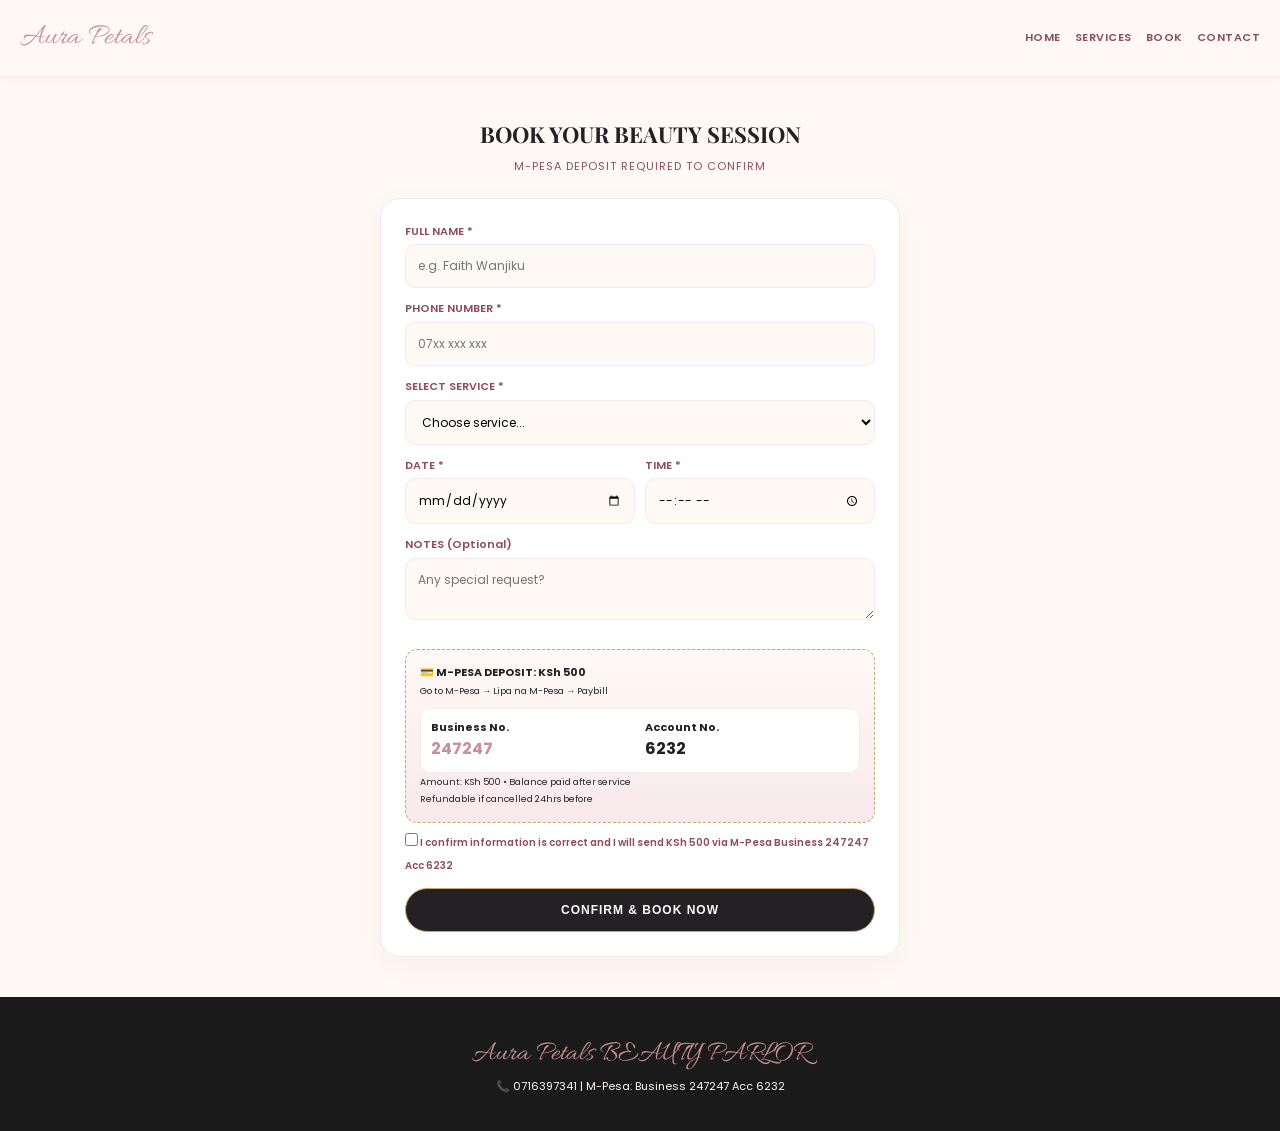
==== booking.html @ 6ddcccb5 "fix mpesa Business 247247 Account 6232" ====
<!DOCTYPE html><html lang="en"><head><meta charset="UTF-8"><meta name="viewport" content="width=device-width,initial-scale=1"><title>Book Appointment - AURA PETALS</title><link rel="stylesheet" href="style.css">
<style>
.booking-wrap{max-width:520px;margin:0 auto;background:#fff;border:1px solid #F8E9EC;border-radius:20px;padding:24px;box-shadow:0 8px 30px rgba(0,0,0,.04)}
.booking-wrap input,.booking-wrap select,.booking-wrap textarea{width:100%;padding:12px;border:1px solid #F8E9EC;border-radius:10px;font-size:12px;font-family:'Poppins';margin-bottom:12px;background:#FFF9F5}
.booking-wrap label{font-size:11px;font-weight:600;color:#8E4D5C;text-align:left;display:block;margin-bottom:4px}
.deposit-box{background:linear-gradient(#FFF9F5,#F8E9EC);border:1px dashed #C9A66B;border-radius:12px;padding:14px;font-size:11px;text-align:left;margin:10px 0}
.confirm-box{display:none;background:#fff;border:2px solid #C9A66B;border-radius:16px;padding:20px;margin-top:20px;text-align:left}
.pay-row{display:grid;grid-template-columns:1fr 1fr;gap:10px;background:#fff;border-radius:10px;padding:10px;margin-top:8px;border:1px solid #F8E9EC}
</style>
</head><body>
<nav class="top-nav"><div class="logo">Aura Petals</div><div class="nav-links" id="navLinks"><a href="index.html">HOME</a><a href="index.html#services">SERVICES</a><a href="booking.html">BOOK</a><a href="index.html#contact">CONTACT</a></div><div class="menu-toggle" onclick="document.getElementById('navLinks').classList.toggle('open')">☰</div></nav>

<section class="section"><h2 class="title">BOOK YOUR BEAUTY SESSION</h2><p class="sub">M-PESA DEPOSIT REQUIRED TO CONFIRM</p>

<div class="booking-wrap">
<form id="bookingForm" onsubmit="return submitBooking(event)">
<label>FULL NAME *</label><input type="text" id="name" placeholder="e.g. Faith Wanjiku" required>
<label>PHONE NUMBER *</label><input type="tel" id="phone" placeholder="07xx xxx xxx" required>
<label>SELECT SERVICE *</label><select id="service" required><option value="">Choose service...</option><option>Manicure</option><option>Pedicure</option><option>Manicure + Pedicure</option><option>Facial Treatment</option><option>Wig Installation</option><option>Lashes Extension</option><option>Eyebrow Shaping</option><option>Ear Piercing</option><option>Full Package</option></select>
<div style="display:grid;grid-template-columns:1fr 1fr;gap:10px"><div><label>DATE *</label><input type="date" id="date" required></div><div><label>TIME *</label><input type="time" id="time" required></div></div>
<label>NOTES (Optional)</label><textarea id="notes" rows="2" placeholder="Any special request?"></textarea>

<div class="deposit-box">
<b style="color:#242124">💳 M-PESA DEPOSIT: KSh 500</b><br>
<small>Go to M-Pesa → Lipa na M-Pesa → Paybill</small>
<div class="pay-row">
<div><b>Business No.</b><br><span style="font-size:16px;color:#C98F9B;font-weight:700">247247</span></div>
<div><b>Account No.</b><br><span style="font-size:16px;color:#242124;font-weight:700">6232</span></div>
</div>
<small>Amount: KSh 500 • Balance paid after service<br>Refundable if cancelled 24hrs before</small>
</div>

<label style="font-size:10px"><input type="checkbox" required style="width:auto"> I confirm information is correct and I will send KSh 500 via M-Pesa Business 247247 Acc 6232</label>

<button type="submit" class="btn-pink" style="width:100%;margin-top:10px;padding:14px;font-size:12px">CONFIRM & BOOK NOW</button>
</form>

<div id="confirmation" class="confirm-box">
<h3 style="font-family:'Playfair Display',serif;color:#242124">✅ Appointment Request Received!</h3>
<p style="font-size:11px;margin:12px 0">Thank you! Please complete M-Pesa to confirm.</p>
<div style="background:#FFF9F5;border-radius:10px;padding:12px;font-size:11px">
<p id="cName"></p><p id="cPhone"></p><p id="cService"></p><p id="cDate"></p><p id="cTime"></p>
<div style="margin-top:8px;padding:8px;background:#fff;border-radius:8px;border:1px solid #F8E9EC">
<b>M-Pesa Paybill:</b><br>Business No: <b style="color:#C98F9B">247247</b><br>Account No: <b>6232</b><br>Amount: <b>KSh 500</b>
</div>
</div>
<br>
<a id="waConfirm" class="btn-pink" style="width:100%;text-align:center;background:#25D366;border-color:#25D366" target="_blank">📲 SEND WHATSAPP CONFIRMATION</a><br><br>
<a href="index.html" class="btn-outline" style="width:100%;text-align:center">BACK TO HOME</a>
</div>
</div>
</section>

<footer><div class="footer-brand">Aura Petals BEAUTY PARLOR</div><p style="font-size:11px">📞 0716397341 | M-Pesa: Business 247247 Acc 6232</p></footer>

<script>
document.getElementById('date').min = new Date().toISOString().split('T')[0];
function submitBooking(e){
e.preventDefault();
let n=document.getElementById('name').value, p=document.getElementById('phone').value, s=document.getElementById('service').value, d=document.getElementById('date').value, t=document.getElementById('time').value, notes=document.getElementById('notes').value;
document.getElementById('bookingForm').style.display='none';
document.getElementById('confirmation').style.display='block';
document.getElementById('cName').innerText='👤 Name: '+n;
document.getElementById('cPhone').innerText='📞 Phone: '+p;
document.getElementById('cService').innerText='💅 Service: '+s;
document.getElementById('cDate').innerText='📅 Date: '+d;
document.getElementById('cTime').innerText='⏰ Time: '+t;
let msg=`Hello AURA PETALS BEAUTY PARLOR!%0A%0A✅ NEW BOOKING:%0AName: ${n}%0APhone: ${p}%0AService: ${s}%0ADate: ${d}%0ATime: ${t}%0ANotes: ${notes}%0A%0A💳 M-Pesa Deposit: KSh 500%0ABusiness No: 247247%0AAccount No: 6232%0A%0APlease confirm my appointment. Thank you!`;
document.getElementById('waConfirm').href=`https://wa.me/254716397341?text=${msg}`;
window.scrollTo({top:document.getElementById('confirmation').offsetTop-80,behavior:'smooth'});
return false;
}
</script>
</body></html>
---- style.css ----
@import url('https://fonts.googleapis.com/css2?family=Allura&family=Playfair+Display:wght@500;700&family=Poppins:wght@400;500;600&display=swap');
*{margin:0;padding:0;box-sizing:border-box}
body{font-family:'Poppins',sans-serif;background:#FFF9F5;color:#242124;line-height:1.6}
.top-nav{display:flex;justify-content:space-between;align-items:center;padding:14px 20px;background:#FFF9F5;position:sticky;top:0;z-index:100;border-bottom:1px solid #F8E9EC;box-shadow:0 2px 10px rgba(0,0,0,.03)}
.logo{font-family:'Allura',cursive;font-size:30px;color:#C98F9B}
.nav-links{display:flex;gap:14px}
.nav-links a{font-size:11px;font-weight:600;color:#8E4D5C;text-decoration:none;letter-spacing:.5px}
.nav-links a:hover{color:#C98F9B}
.menu-toggle{display:none;font-size:22px;cursor:pointer}
.hero{background:linear-gradient(180deg,#FFF9F5 0%,#F8E9EC 100%);padding:50px 20px;text-align:center}
.hero-brand{font-family:'Allura',cursive;font-size:42px;color:#C98F9B;margin-bottom:2px}
.hero-brand span{display:block;font-family:'Playfair Display',serif;font-size:26px;color:#8E4D5C;letter-spacing:4px;margin-top:2px}
.hero-sub{font-size:10px;letter-spacing:4px;color:#C9A66B;margin:8px 0 16px;font-weight:600}
.hero h2{font-family:'Playfair Display',serif;font-size:24px;color:#242124;margin-bottom:10px}
.hero p{font-size:13px;max-width:520px;margin:0 auto 20px;color:#5a5a5a}
.btn-pink{background:#242124;color:#FFF9F5;padding:12px 28px;border-radius:30px;font-size:11px;font-weight:600;letter-spacing:1px;text-decoration:none;display:inline-block;border:1px solid #C9A66B}
.btn-pink:hover{background:#C98F9B}
.btn-outline{border:1px solid #C98F9B;color:#8E4D5C;padding:10px 22px;border-radius:30px;font-size:10px;font-weight:600;text-decoration:none;display:inline-block;margin:6px}
.section{padding:40px 16px;max-width:1100px;margin:0 auto;text-align:center}
.section.light{background:#fff;border:1px solid #F8E9EC;border-radius:20px;margin:20px auto;box-shadow:0 4px 20px rgba(0,0,0,.02)}
.title{font-family:'Playfair Display',serif;font-size:22px;color:#242124;margin-bottom:6px}
.sub{font-size:11px;color:#8E4D5C;margin-bottom:22px;letter-spacing:1px}
.services-grid{display:grid;grid-template-columns:repeat(3,1fr);gap:14px}
.service-card{background:#FFF9F5;border:1px solid #F8E9EC;border-radius:16px;overflow:hidden;transition:.3s}
.service-card:hover{transform:translateY(-4px);box-shadow:0 8px 24px rgba(201,143,155,.15)}
.service-card img{width:100%;height:130px;object-fit:cover;display:block;background:#F8E9EC}
.service-info{padding:12px 8px}
.service-info h3{font-family:'Playfair Display',serif;font-size:13px;color:#242124}
.service-info .price{font-size:11px;color:#8E4D5C;margin:4px 0}
.why-grid{display:grid;grid-template-columns:repeat(3,1fr);gap:12px;max-width:700px;margin:20px auto;text-align:left}
.why-item{background:#FFF9F5;border:1px solid #F8E9EC;padding:14px;border-radius:12px;font-size:11px}
.work-grid{display:grid;grid-template-columns:repeat(4,1fr);gap:12px;margin:20px 0}
.work{border-radius:14px;overflow:hidden;border:1px solid #F8E9EC;background:#fff}
.work img{width:100%;height:140px;object-fit:cover;display:block}
.review-grid{display:grid;grid-template-columns:repeat(3,1fr);gap:12px;margin:20px 0}
.review-card{background:#FFF9F5;border:1px solid #F8E9EC;border-radius:14px;padding:16px;font-size:11px;text-align:left}
.cta{background:#242124;border-radius:20px;padding:36px 20px;color:#FFF9F5;text-align:center;margin:20px}
.cta h2{font-family:'Playfair Display',serif;color:#FFF9F5}
footer{background:#1a1a1a;color:#FFF9F5;padding:36px 20px;text-align:center}
.footer-grid{display:grid;grid-template-columns:repeat(3,1fr);gap:20px;max-width:900px;margin:0 auto;text-align:left;font-size:11px}
.footer-brand{font-family:'Allura',cursive;font-size:28px;color:#C98F9B}
.footer-tag{font-size:9px;letter-spacing:3px;color:#C9A66B;margin-bottom:12px}
.footer-bottom{border-top:1px solid #333;margin-top:20px;padding-top:14px;font-size:9px;opacity:.6}
#lightbox{position:fixed;inset:0;background:rgba(0,0,0,.85);display:none;align-items:center;justify-content:center;z-index:9999}
#lightbox img{max-width:90%;max-height:85%;border-radius:14px;border:2px solid #C9A66B}
@media(max-width:768px){.services-grid{grid-template-columns:repeat(2,1fr)}.work-grid{grid-template-columns:repeat(2,1fr)}.review-grid{grid-template-columns:1fr}.why-grid{grid-template-columns:1fr}.footer-grid{grid-template-columns:1fr;text-align:center}.menu-toggle{display:block}.nav-links{display:none;position:absolute;top:60px;left:0;right:0;background:#FFF9F5;flex-direction:column;padding:16px;box-shadow:0 4px 10px rgba(0,0,0,.05)}.nav-links.open{display:flex}}
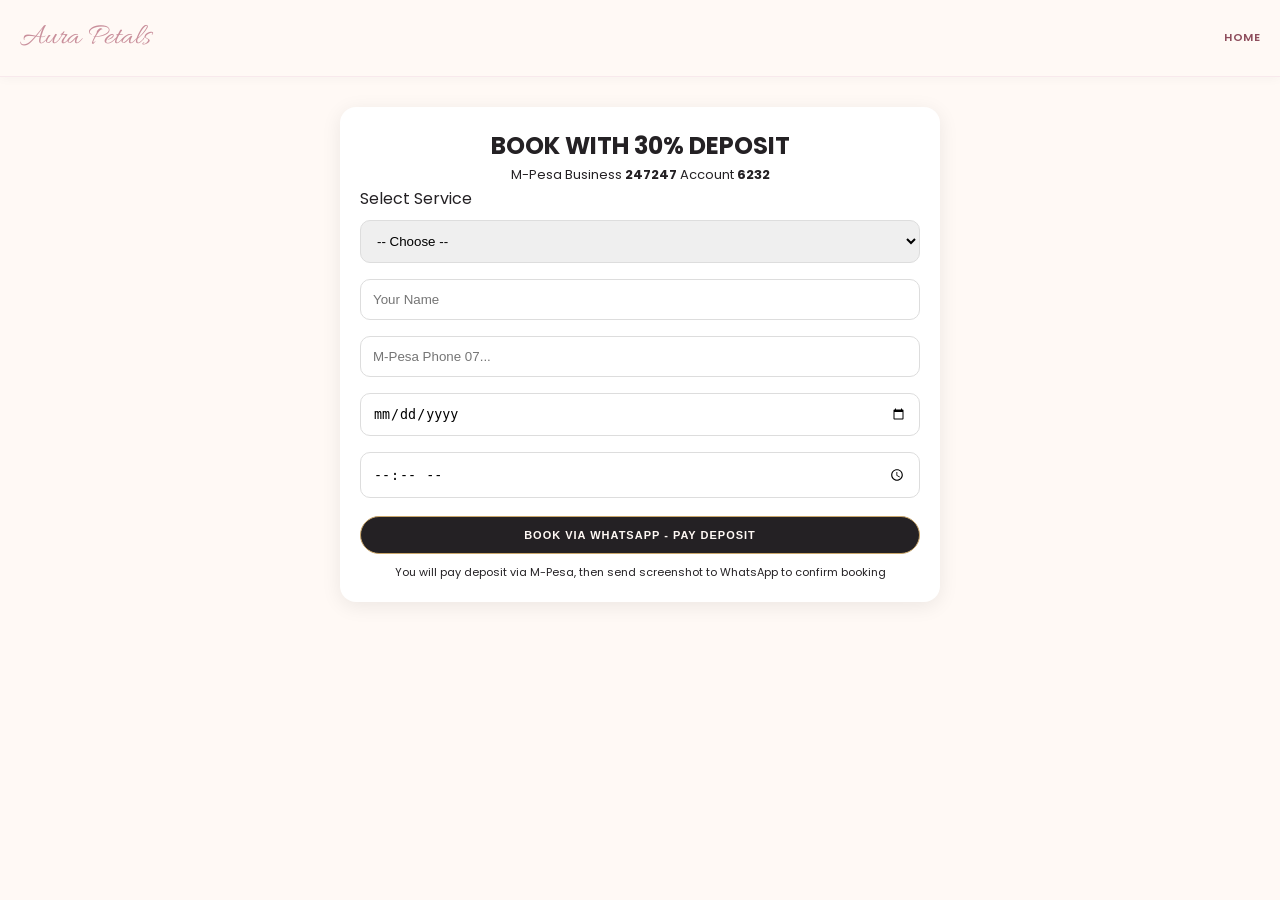
==== commit 208f22dc: "booking with 30pct deposit auto calc 247247 6232" ====
--- a/booking.html
+++ b/booking.html
@@ -1,74 +1,81 @@
-<!DOCTYPE html><html lang="en"><head><meta charset="UTF-8"><meta name="viewport" content="width=device-width,initial-scale=1"><title>Book Appointment - AURA PETALS</title><link rel="stylesheet" href="style.css">
-<style>
-.booking-wrap{max-width:520px;margin:0 auto;background:#fff;border:1px solid #F8E9EC;border-radius:20px;padding:24px;box-shadow:0 8px 30px rgba(0,0,0,.04)}
-.booking-wrap input,.booking-wrap select,.booking-wrap textarea{width:100%;padding:12px;border:1px solid #F8E9EC;border-radius:10px;font-size:12px;font-family:'Poppins';margin-bottom:12px;background:#FFF9F5}
-.booking-wrap label{font-size:11px;font-weight:600;color:#8E4D5C;text-align:left;display:block;margin-bottom:4px}
-.deposit-box{background:linear-gradient(#FFF9F5,#F8E9EC);border:1px dashed #C9A66B;border-radius:12px;padding:14px;font-size:11px;text-align:left;margin:10px 0}
-.confirm-box{display:none;background:#fff;border:2px solid #C9A66B;border-radius:16px;padding:20px;margin-top:20px;text-align:left}
-.pay-row{display:grid;grid-template-columns:1fr 1fr;gap:10px;background:#fff;border-radius:10px;padding:10px;margin-top:8px;border:1px solid #F8E9EC}
-</style>
+<!DOCTYPE html><html lang="en"><head><meta charset="UTF-8"><meta name="viewport" content="width=device-width,initial-scale=1"><title>Book - Aura Petals</title><link rel="stylesheet" href="style.css">
+<style>.book-wrap{max-width:600px;margin:30px auto;background:#fff;padding:20px;border-radius:16px;box-shadow:0 4px 20px rgba(0,0,0,.08)}.book-wrap input,.book-wrap select{width:100%;padding:12px;margin:8px 0;border:1px solid #ddd;border-radius:10px}.deposit-box{background:#FFF0F0;border:1px dashed #C9A66B;padding:14px;border-radius:12px;margin:12px 0;text-align:center}.deposit-box b{color:#C9A66B}</style>
 </head><body>
-<nav class="top-nav"><div class="logo">Aura Petals</div><div class="nav-links" id="navLinks"><a href="index.html">HOME</a><a href="index.html#services">SERVICES</a><a href="booking.html">BOOK</a><a href="index.html#contact">CONTACT</a></div><div class="menu-toggle" onclick="document.getElementById('navLinks').classList.toggle('open')">☰</div></nav>
+<nav class="top-nav"><div class="logo">Aura Petals</div><div class="nav-links"><a href="index.html">HOME</a></div></nav>
 
-<section class="section"><h2 class="title">BOOK YOUR BEAUTY SESSION</h2><p class="sub">M-PESA DEPOSIT REQUIRED TO CONFIRM</p>
+<div class="book-wrap">
+<h2 style="text-align:center">BOOK WITH 30% DEPOSIT</h2>
+<p style="text-align:center;font-size:13px">M-Pesa Business <b>247247</b> Account <b>6232</b></p>
 
-<div class="booking-wrap">
-<form id="bookingForm" onsubmit="return submitBooking(event)">
-<label>FULL NAME *</label><input type="text" id="name" placeholder="e.g. Faith Wanjiku" required>
-<label>PHONE NUMBER *</label><input type="tel" id="phone" placeholder="07xx xxx xxx" required>
-<label>SELECT SERVICE *</label><select id="service" required><option value="">Choose service...</option><option>Manicure</option><option>Pedicure</option><option>Manicure + Pedicure</option><option>Facial Treatment</option><option>Wig Installation</option><option>Lashes Extension</option><option>Eyebrow Shaping</option><option>Ear Piercing</option><option>Full Package</option></select>
-<div style="display:grid;grid-template-columns:1fr 1fr;gap:10px"><div><label>DATE *</label><input type="date" id="date" required></div><div><label>TIME *</label><input type="time" id="time" required></div></div>
-<label>NOTES (Optional)</label><textarea id="notes" rows="2" placeholder="Any special request?"></textarea>
+<label>Select Service</label>
+<select id="service" onchange="calc()">
+<option value="">-- Choose --</option>
+<option value="Manicure Solid Color|500|150">Manicure / Solid Color - KSh 500 (Deposit 150)</option>
+<option value="Short Almond Art|600|180">Short Almond Art - KSh 600 (Deposit 180)</option>
+<option value="Short Red Tips|600|180">Short Red Tips - KSh 600 (Deposit 180)</option>
+<option value="Square French|700|210">Square French - KSh 700 (Deposit 210)</option>
+<option value="Long Almond Art|800|240">Long Almond Art - KSh 800 (Deposit 240)</option>
+<option value="Stiletto Art|900|270">Stiletto Art - KSh 900 (Deposit 270)</option>
+<option value="Pedicure|800|240">Pedicure - KSh 800 (Deposit 240)</option>
+<option value="Lashes|500|150">Lashes - KSh 500 (Deposit 150)</option>
+<option value="Wigs Installation|2500|750">Wigs Installation - KSh 2500 (Deposit 750)</option>
+<option value="Eyebrows Shaping|500|150">Eyebrows Shaping - KSh 500 (Deposit 150)</option>
+<option value="Facial Treatments|1000|300">Facial Treatments - KSh 1000 (Deposit 300)</option>
+</select>
 
-<div class="deposit-box">
-<b style="color:#242124">💳 M-PESA DEPOSIT: KSh 500</b><br>
-<small>Go to M-Pesa → Lipa na M-Pesa → Paybill</small>
-<div class="pay-row">
-<div><b>Business No.</b><br><span style="font-size:16px;color:#C98F9B;font-weight:700">247247</span></div>
-<div><b>Account No.</b><br><span style="font-size:16px;color:#242124;font-weight:700">6232</span></div>
-</div>
-<small>Amount: KSh 500 • Balance paid after service<br>Refundable if cancelled 24hrs before</small>
+<input type="text" id="name" placeholder="Your Name">
+<input type="tel" id="phone" placeholder="M-Pesa Phone 07...">
+<input type="date" id="date">
+<input type="time" id="time">
+
+<div class="deposit-box" id="depositBox" style="display:none">
+<div>Service: <b id="sName">-</b></div>
+<div>Full Price: KSh <b id="sPrice">0</b></div>
+<div>Deposit to Pay Now (30%): KSh <b id="sDeposit" style="font-size:22px;color:#E91E63">0</b></div>
+<div style="font-size:12px;margin-top:6px">Balance KSh <span id="sBalance">0</span> paid after service</div>
+<div style="font-size:11px;margin-top:8px;background:#fff;padding:8px;border-radius:8px">M-Pesa: Business <b>247247</b> Account <b>6232</b> - Name Aura Petals<br>After payment, WhatsApp receipt to 0716397341</div>
 </div>
 
-<label style="font-size:10px"><input type="checkbox" required style="width:auto"> I confirm information is correct and I will send KSh 500 via M-Pesa Business 247247 Acc 6232</label>
-
-<button type="submit" class="btn-pink" style="width:100%;margin-top:10px;padding:14px;font-size:12px">CONFIRM & BOOK NOW</button>
-</form>
-
-<div id="confirmation" class="confirm-box">
-<h3 style="font-family:'Playfair Display',serif;color:#242124">✅ Appointment Request Received!</h3>
-<p style="font-size:11px;margin:12px 0">Thank you! Please complete M-Pesa to confirm.</p>
-<div style="background:#FFF9F5;border-radius:10px;padding:12px;font-size:11px">
-<p id="cName"></p><p id="cPhone"></p><p id="cService"></p><p id="cDate"></p><p id="cTime"></p>
-<div style="margin-top:8px;padding:8px;background:#fff;border-radius:8px;border:1px solid #F8E9EC">
-<b>M-Pesa Paybill:</b><br>Business No: <b style="color:#C98F9B">247247</b><br>Account No: <b>6232</b><br>Amount: <b>KSh 500</b>
+<button class="btn-pink" style="width:100%;margin-top:10px" onclick="bookWhatsApp()">BOOK VIA WHATSAPP - PAY DEPOSIT</button>
+<p style="text-align:center;font-size:11px;margin-top:10px">You will pay deposit via M-Pesa, then send screenshot to WhatsApp to confirm booking</p>
 </div>
-</div>
-<br>
-<a id="waConfirm" class="btn-pink" style="width:100%;text-align:center;background:#25D366;border-color:#25D366" target="_blank">📲 SEND WHATSAPP CONFIRMATION</a><br><br>
-<a href="index.html" class="btn-outline" style="width:100%;text-align:center">BACK TO HOME</a>
-</div>
-</div>
-</section>
-
-<footer><div class="footer-brand">Aura Petals BEAUTY PARLOR</div><p style="font-size:11px">📞 0716397341 | M-Pesa: Business 247247 Acc 6232</p></footer>
 
 <script>
-document.getElementById('date').min = new Date().toISOString().split('T')[0];
-function submitBooking(e){
-e.preventDefault();
-let n=document.getElementById('name').value, p=document.getElementById('phone').value, s=document.getElementById('service').value, d=document.getElementById('date').value, t=document.getElementById('time').value, notes=document.getElementById('notes').value;
-document.getElementById('bookingForm').style.display='none';
-document.getElementById('confirmation').style.display='block';
-document.getElementById('cName').innerText='👤 Name: '+n;
-document.getElementById('cPhone').innerText='📞 Phone: '+p;
-document.getElementById('cService').innerText='💅 Service: '+s;
-document.getElementById('cDate').innerText='📅 Date: '+d;
-document.getElementById('cTime').innerText='⏰ Time: '+t;
-let msg=`Hello AURA PETALS BEAUTY PARLOR!%0A%0A✅ NEW BOOKING:%0AName: ${n}%0APhone: ${p}%0AService: ${s}%0ADate: ${d}%0ATime: ${t}%0ANotes: ${notes}%0A%0A💳 M-Pesa Deposit: KSh 500%0ABusiness No: 247247%0AAccount No: 6232%0A%0APlease confirm my appointment. Thank you!`;
-document.getElementById('waConfirm').href=`https://wa.me/254716397341?text=${msg}`;
-window.scrollTo({top:document.getElementById('confirmation').offsetTop-80,behavior:'smooth'});
-return false;
+function getParams(){const p=new URLSearchParams(location.search);return {service:p.get('service'),price:p.get('price'),deposit:p.get('deposit')}}
+function calc(){
+ const v=document.getElementById('service').value;
+ if(!v){document.getElementById('depositBox').style.display='none';return}
+ const [name,price,deposit]=v.split('|');
+ document.getElementById('sName').innerText=name;
+ document.getElementById('sPrice').innerText=price;
+ document.getElementById('sDeposit').innerText=deposit;
+ document.getElementById('sBalance').innerText=price-deposit;
+ document.getElementById('depositBox').style.display='block';
+}
+window.onload=()=>{
+ const q=getParams();
+ if(q.service){ 
+   const sel=document.getElementById('service');
+   for(let o of sel.options){ if(o.value.startsWith(q.service)){ sel.value=o.value; calc(); break; } }
+   if(!sel.value){ // direct from gallery
+     document.getElementById('sName').innerText=q.service;
+     document.getElementById('sPrice').innerText=q.price;
+     document.getElementById('sDeposit').innerText=q.deposit;
+     document.getElementById('sBalance').innerText=q.price-q.deposit;
+     document.getElementById('depositBox').style.display='block';
+   }
+ }
+};
+function bookWhatsApp(){
+ const svc=document.getElementById('service').value||`${document.getElementById('sName').innerText}|${document.getElementById('sPrice').innerText}|${document.getElementById('sDeposit').innerText}`;
+ if(!svc){alert('Select service');return}
+ const [name,price,deposit]=svc.split('|');
+ const cname=document.getElementById('name').value||'Client';
+ const phone=document.getElementById('phone').value||'';
+ const date=document.getElementById('date').value||'';
+ const time=document.getElementById('time').value||'';
+ const msg=`Hi Aura Petals! I want to book:\n\nService: ${name}\nFull Price: KSh ${price}\nDeposit 30%: KSh ${deposit}\nBalance after: KSh ${price-deposit}\n\nName: ${cname}\nPhone: ${phone}\nDate: ${date}\nTime: ${time}\n\nI will pay deposit now via M-Pesa Business 247247 Account 6232 and send receipt here.`;
+ window.open(`https://wa.me/254716397341?text=${encodeURIComponent(msg)}`,'_blank');
 }
 </script>
 </body></html>
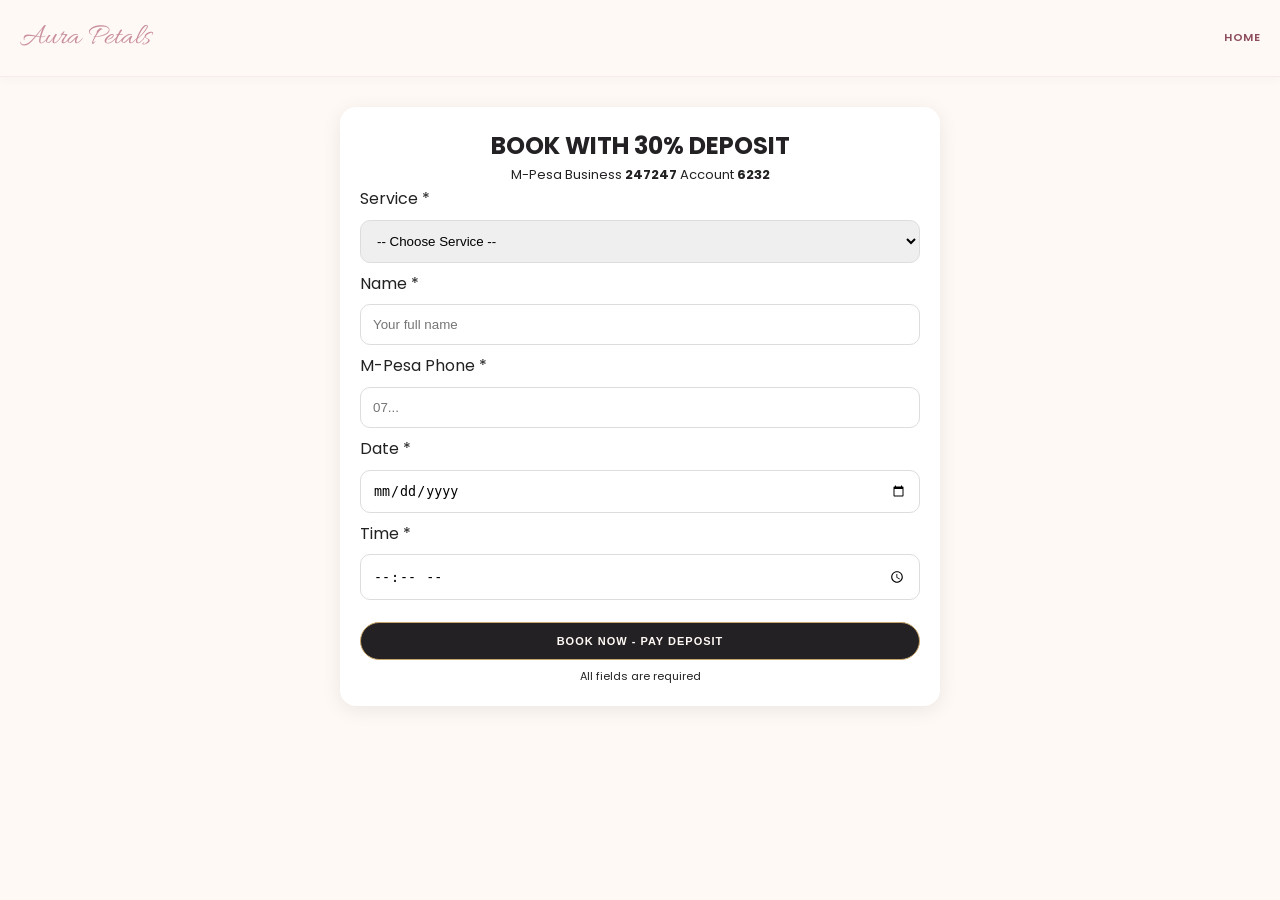
==== commit beb1a87e: "booking validation - block if not fully filled + phone check" ====
--- a/booking.html
+++ b/booking.html
@@ -1,81 +1,74 @@
 <!DOCTYPE html><html lang="en"><head><meta charset="UTF-8"><meta name="viewport" content="width=device-width,initial-scale=1"><title>Book - Aura Petals</title><link rel="stylesheet" href="style.css">
-<style>.book-wrap{max-width:600px;margin:30px auto;background:#fff;padding:20px;border-radius:16px;box-shadow:0 4px 20px rgba(0,0,0,.08)}.book-wrap input,.book-wrap select{width:100%;padding:12px;margin:8px 0;border:1px solid #ddd;border-radius:10px}.deposit-box{background:#FFF0F0;border:1px dashed #C9A66B;padding:14px;border-radius:12px;margin:12px 0;text-align:center}.deposit-box b{color:#C9A66B}</style>
+<style>.book-wrap{max-width:600px;margin:30px auto;background:#fff;padding:20px;border-radius:16px;box-shadow:0 4px 20px rgba(0,0,0,.08)}.book-wrap input,.book-wrap select{width:100%;padding:12px;margin:8px 0;border:1px solid #ddd;border-radius:10px;transition:.2s}.error{border:1.5px solid #E91E63!important;background:#FFF0F0}.err-msg{color:#E91E63;font-size:11px;display:none}.deposit-box{background:#FFF0F0;border:1px dashed #C9A66B;padding:14px;border-radius:12px;margin:12px 0;text-align:center}.alert{ background:#f8d7da;color:#842029;padding:10px;border-radius:8px;font-size:13px;display:none;margin-bottom:10px}</style>
 </head><body>
 <nav class="top-nav"><div class="logo">Aura Petals</div><div class="nav-links"><a href="index.html">HOME</a></div></nav>
 
 <div class="book-wrap">
 <h2 style="text-align:center">BOOK WITH 30% DEPOSIT</h2>
+<div id="topAlert" class="alert">⚠️ Please fill all fields before booking</div>
 <p style="text-align:center;font-size:13px">M-Pesa Business <b>247247</b> Account <b>6232</b></p>
 
-<label>Select Service</label>
-<select id="service" onchange="calc()">
-<option value="">-- Choose --</option>
-<option value="Manicure Solid Color|500|150">Manicure / Solid Color - KSh 500 (Deposit 150)</option>
-<option value="Short Almond Art|600|180">Short Almond Art - KSh 600 (Deposit 180)</option>
-<option value="Short Red Tips|600|180">Short Red Tips - KSh 600 (Deposit 180)</option>
-<option value="Square French|700|210">Square French - KSh 700 (Deposit 210)</option>
-<option value="Long Almond Art|800|240">Long Almond Art - KSh 800 (Deposit 240)</option>
-<option value="Stiletto Art|900|270">Stiletto Art - KSh 900 (Deposit 270)</option>
-<option value="Pedicure|800|240">Pedicure - KSh 800 (Deposit 240)</option>
-<option value="Lashes|500|150">Lashes - KSh 500 (Deposit 150)</option>
-<option value="Wigs Installation|2500|750">Wigs Installation - KSh 2500 (Deposit 750)</option>
-<option value="Eyebrows Shaping|500|150">Eyebrows Shaping - KSh 500 (Deposit 150)</option>
-<option value="Facial Treatments|1000|300">Facial Treatments - KSh 1000 (Deposit 300)</option>
-</select>
+<label>Service *</label>
+<select id="service" onchange="calc()"><option value="">-- Choose Service --</option>
+<option value="Manicure Solid|500|150">Manicure Solid - KSh 500 (Dep 150)</option>
+<option value="Short Almond Art|600|180">Short Almond Art - KSh 600 (Dep 180)</option>
+<option value="Short Red Tips|600|180">Short Red Tips - KSh 600 (Dep 180)</option>
+<option value="Square French|700|210">Square French - KSh 700 (Dep 210)</option>
+<option value="Long Almond Art|800|240">Long Almond Art - KSh 800 (Dep 240)</option>
+<option value="Stiletto Art|900|270">Stiletto Art - KSh 900 (Dep 270)</option>
+<option value="Pedicure|800|240">Pedicure - KSh 800 (Dep 240)</option>
+<option value="Lashes|500|150">Lashes - KSh 500 (Dep 150)</option>
+<option value="Wigs Installation|2500|750">Wigs - KSh 2500 (Dep 750)</option>
+<option value="Eyebrows Shaping|500|150">Eyebrows - KSh 500 (Dep 150)</option>
+<option value="Facial Treatments|1000|300">Facial - KSh 1000 (Dep 300)</option>
+</select><div class="err-msg" id="e-service">This field is required</div>
 
-<input type="text" id="name" placeholder="Your Name">
-<input type="tel" id="phone" placeholder="M-Pesa Phone 07...">
-<input type="date" id="date">
-<input type="time" id="time">
+<label>Name *</label><input type="text" id="name" placeholder="Your full name"><div class="err-msg" id="e-name">This field is required</div>
+<label>M-Pesa Phone *</label><input type="tel" id="phone" placeholder="07..."><div class="err-msg" id="e-phone">Enter valid phone (07... 10 digits)</div>
+<label>Date *</label><input type="date" id="date"><div class="err-msg" id="e-date">Select date</div>
+<label>Time *</label><input type="time" id="time"><div class="err-msg" id="e-time">Select time</div>
 
 <div class="deposit-box" id="depositBox" style="display:none">
 <div>Service: <b id="sName">-</b></div>
 <div>Full Price: KSh <b id="sPrice">0</b></div>
-<div>Deposit to Pay Now (30%): KSh <b id="sDeposit" style="font-size:22px;color:#E91E63">0</b></div>
-<div style="font-size:12px;margin-top:6px">Balance KSh <span id="sBalance">0</span> paid after service</div>
-<div style="font-size:11px;margin-top:8px;background:#fff;padding:8px;border-radius:8px">M-Pesa: Business <b>247247</b> Account <b>6232</b> - Name Aura Petals<br>After payment, WhatsApp receipt to 0716397341</div>
+<div>Deposit 30%: KSh <b id="sDeposit" style="font-size:22px;color:#E91E63">0</b></div>
+<div style="font-size:12px">Balance KSh <span id="sBalance">0</span> after service</div>
+<div style="font-size:11px;margin-top:6px;background:#fff;padding:8px;border-radius:8px">M-Pesa Business <b>247247</b> Account <b>6232</b><br>Send receipt to 0716397341</div>
 </div>
 
-<button class="btn-pink" style="width:100%;margin-top:10px" onclick="bookWhatsApp()">BOOK VIA WHATSAPP - PAY DEPOSIT</button>
-<p style="text-align:center;font-size:11px;margin-top:10px">You will pay deposit via M-Pesa, then send screenshot to WhatsApp to confirm booking</p>
+<button class="btn-pink" style="width:100%;margin-top:14px" onclick="validateAndBook()">BOOK NOW - PAY DEPOSIT</button>
+<p style="text-align:center;font-size:11px;margin-top:8px">All fields are required</p>
 </div>
 
 <script>
-function getParams(){const p=new URLSearchParams(location.search);return {service:p.get('service'),price:p.get('price'),deposit:p.get('deposit')}}
 function calc(){
  const v=document.getElementById('service').value;
  if(!v){document.getElementById('depositBox').style.display='none';return}
  const [name,price,deposit]=v.split('|');
- document.getElementById('sName').innerText=name;
- document.getElementById('sPrice').innerText=price;
- document.getElementById('sDeposit').innerText=deposit;
- document.getElementById('sBalance').innerText=price-deposit;
+ document.getElementById('sName').innerText=name; document.getElementById('sPrice').innerText=price;
+ document.getElementById('sDeposit').innerText=deposit; document.getElementById('sBalance').innerText=price-deposit;
  document.getElementById('depositBox').style.display='block';
 }
-window.onload=()=>{
- const q=getParams();
- if(q.service){ 
-   const sel=document.getElementById('service');
-   for(let o of sel.options){ if(o.value.startsWith(q.service)){ sel.value=o.value; calc(); break; } }
-   if(!sel.value){ // direct from gallery
-     document.getElementById('sName').innerText=q.service;
-     document.getElementById('sPrice').innerText=q.price;
-     document.getElementById('sDeposit').innerText=q.deposit;
-     document.getElementById('sBalance').innerText=q.price-q.deposit;
-     document.getElementById('depositBox').style.display='block';
-   }
- }
-};
-function bookWhatsApp(){
- const svc=document.getElementById('service').value||`${document.getElementById('sName').innerText}|${document.getElementById('sPrice').innerText}|${document.getElementById('sDeposit').innerText}`;
- if(!svc){alert('Select service');return}
- const [name,price,deposit]=svc.split('|');
- const cname=document.getElementById('name').value||'Client';
- const phone=document.getElementById('phone').value||'';
- const date=document.getElementById('date').value||'';
- const time=document.getElementById('time').value||'';
- const msg=`Hi Aura Petals! I want to book:\n\nService: ${name}\nFull Price: KSh ${price}\nDeposit 30%: KSh ${deposit}\nBalance after: KSh ${price-deposit}\n\nName: ${cname}\nPhone: ${phone}\nDate: ${date}\nTime: ${time}\n\nI will pay deposit now via M-Pesa Business 247247 Account 6232 and send receipt here.`;
+function showErr(id,show){document.getElementById(id).style.display=show?'block':'none'; const inpId=id.replace('e-',''); const el=document.getElementById(inpId); if(el){ if(show) el.classList.add('error'); else el.classList.remove('error'); }}
+function validateAndBook(){
+ let ok=true;
+ const service=document.getElementById('service').value;
+ const name=document.getElementById('name').value.trim();
+ const phone=document.getElementById('phone').value.trim();
+ const date=document.getElementById('date').value;
+ const time=document.getElementById('time').value;
+ if(!service){showErr('e-service',true); ok=false;} else showErr('e-service',false);
+ if(name.length<3){showErr('e-name',true); ok=false;} else showErr('e-name',false);
+ if(!/^0[17]\d{8}$/.test(phone)){showErr('e-phone',true); ok=false;} else showErr('e-phone',false);
+ if(!date){showErr('e-date',true); ok=false;} else showErr('e-date',false);
+ if(!time){showErr('e-time',true); ok=false;} else showErr('e-time',false);
+ const alertBox=document.getElementById('topAlert');
+ if(!ok){alertBox.style.display='block'; alertBox.innerText='⚠️ Please fill all fields correctly before booking'; window.scrollTo({top:0,behavior:'smooth'}); return;}
+ alertBox.style.display='none';
+ const [sName,price,deposit]=service.split('|');
+ const msg=`Hi Aura Petals! BOOKING REQUEST:\n\nService: ${sName}\nFull Price: KSh ${price}\nDeposit 30%: KSh ${deposit}\nBalance: KSh ${price-deposit}\n\nName: ${name}\nPhone: ${phone}\nDate: ${date}\nTime: ${time}\n\nI will pay deposit now via M-Pesa Business 247247 Account 6232 and send receipt.`;
  window.open(`https://wa.me/254716397341?text=${encodeURIComponent(msg)}`,'_blank');
 }
+(function(){ const p=new URLSearchParams(location.search); if(p.get('service')){ const sel=document.getElementById('service'); for(let o of sel.options){ if(o.value.toLowerCase().includes(p.get('service').toLowerCase())){ sel.value=o.value; calc(); break; } } } })();
 </script>
 </body></html>
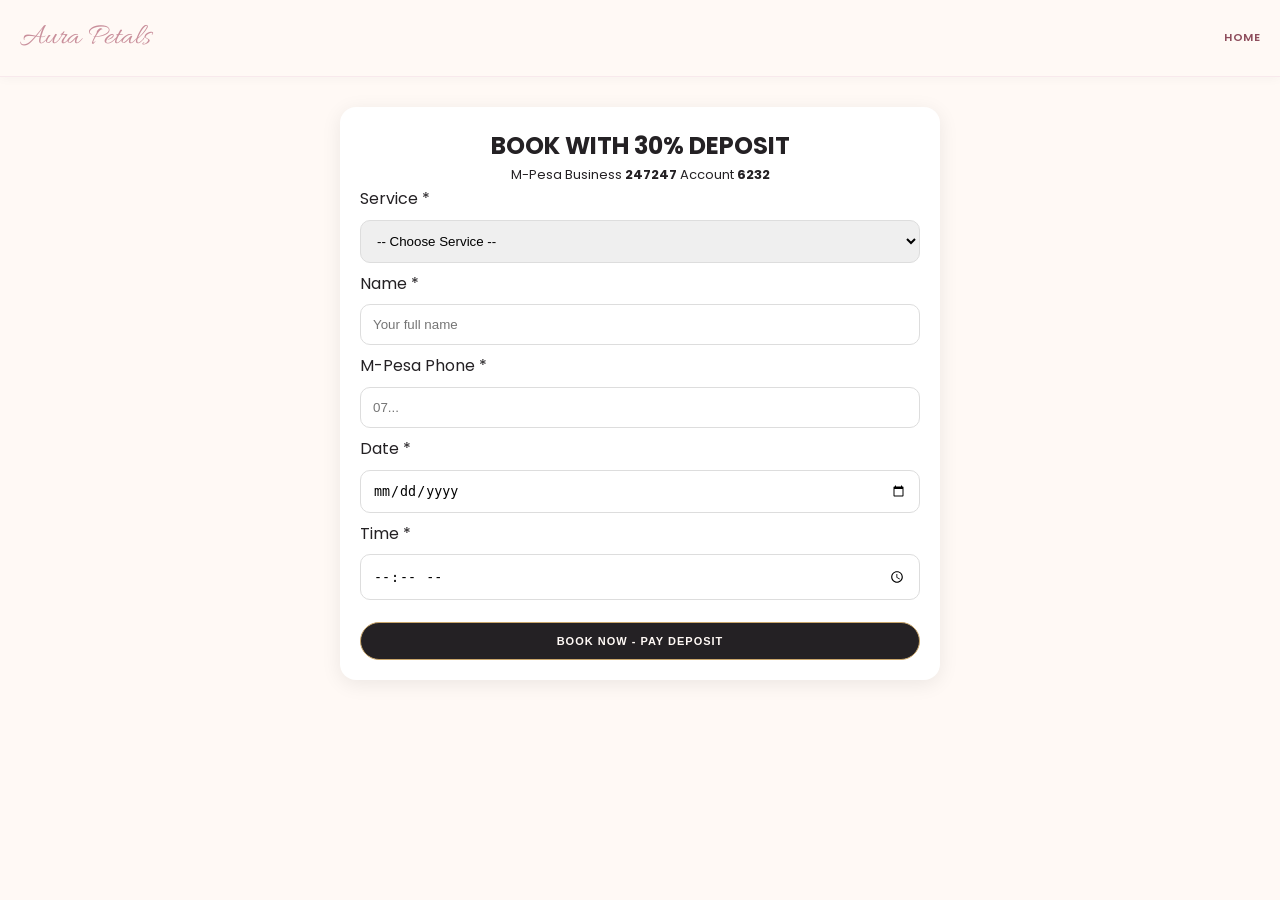
==== commit 19c6551d: "removed all fields required text" ====
--- a/booking.html
+++ b/booking.html
@@ -1,13 +1,11 @@
 <!DOCTYPE html><html lang="en"><head><meta charset="UTF-8"><meta name="viewport" content="width=device-width,initial-scale=1"><title>Book - Aura Petals</title><link rel="stylesheet" href="style.css">
-<style>.book-wrap{max-width:600px;margin:30px auto;background:#fff;padding:20px;border-radius:16px;box-shadow:0 4px 20px rgba(0,0,0,.08)}.book-wrap input,.book-wrap select{width:100%;padding:12px;margin:8px 0;border:1px solid #ddd;border-radius:10px;transition:.2s}.error{border:1.5px solid #E91E63!important;background:#FFF0F0}.err-msg{color:#E91E63;font-size:11px;display:none}.deposit-box{background:#FFF0F0;border:1px dashed #C9A66B;padding:14px;border-radius:12px;margin:12px 0;text-align:center}.alert{ background:#f8d7da;color:#842029;padding:10px;border-radius:8px;font-size:13px;display:none;margin-bottom:10px}</style>
+<style>.book-wrap{max-width:600px;margin:30px auto;background:#fff;padding:20px;border-radius:16px;box-shadow:0 4px 20px rgba(0,0,0,.08)}.book-wrap input,.book-wrap select{width:100%;padding:12px;margin:8px 0;border:1px solid #ddd;border-radius:10px}.error{border:1.5px solid #E91E63!important;background:#FFF0F0}.err-msg{color:#E91E63;font-size:11px;display:none}.deposit-box{background:#FFF0F0;border:1px dashed #C9A66B;padding:14px;border-radius:12px;margin:12px 0;text-align:center}.alert{background:#f8d7da;color:#842029;padding:10px;border-radius:8px;font-size:13px;display:none;margin-bottom:10px}</style>
 </head><body>
 <nav class="top-nav"><div class="logo">Aura Petals</div><div class="nav-links"><a href="index.html">HOME</a></div></nav>
-
 <div class="book-wrap">
 <h2 style="text-align:center">BOOK WITH 30% DEPOSIT</h2>
 <div id="topAlert" class="alert">⚠️ Please fill all fields before booking</div>
 <p style="text-align:center;font-size:13px">M-Pesa Business <b>247247</b> Account <b>6232</b></p>
-
 <label>Service *</label>
 <select id="service" onchange="calc()"><option value="">-- Choose Service --</option>
 <option value="Manicure Solid|500|150">Manicure Solid - KSh 500 (Dep 150)</option>
@@ -22,12 +20,10 @@
 <option value="Eyebrows Shaping|500|150">Eyebrows - KSh 500 (Dep 150)</option>
 <option value="Facial Treatments|1000|300">Facial - KSh 1000 (Dep 300)</option>
 </select><div class="err-msg" id="e-service">This field is required</div>
-
 <label>Name *</label><input type="text" id="name" placeholder="Your full name"><div class="err-msg" id="e-name">This field is required</div>
 <label>M-Pesa Phone *</label><input type="tel" id="phone" placeholder="07..."><div class="err-msg" id="e-phone">Enter valid phone (07... 10 digits)</div>
 <label>Date *</label><input type="date" id="date"><div class="err-msg" id="e-date">Select date</div>
 <label>Time *</label><input type="time" id="time"><div class="err-msg" id="e-time">Select time</div>
-
 <div class="deposit-box" id="depositBox" style="display:none">
 <div>Service: <b id="sName">-</b></div>
 <div>Full Price: KSh <b id="sPrice">0</b></div>
@@ -35,40 +31,12 @@
 <div style="font-size:12px">Balance KSh <span id="sBalance">0</span> after service</div>
 <div style="font-size:11px;margin-top:6px;background:#fff;padding:8px;border-radius:8px">M-Pesa Business <b>247247</b> Account <b>6232</b><br>Send receipt to 0716397341</div>
 </div>
-
 <button class="btn-pink" style="width:100%;margin-top:14px" onclick="validateAndBook()">BOOK NOW - PAY DEPOSIT</button>
-<p style="text-align:center;font-size:11px;margin-top:8px">All fields are required</p>
 </div>
-
 <script>
-function calc(){
- const v=document.getElementById('service').value;
- if(!v){document.getElementById('depositBox').style.display='none';return}
- const [name,price,deposit]=v.split('|');
- document.getElementById('sName').innerText=name; document.getElementById('sPrice').innerText=price;
- document.getElementById('sDeposit').innerText=deposit; document.getElementById('sBalance').innerText=price-deposit;
- document.getElementById('depositBox').style.display='block';
-}
-function showErr(id,show){document.getElementById(id).style.display=show?'block':'none'; const inpId=id.replace('e-',''); const el=document.getElementById(inpId); if(el){ if(show) el.classList.add('error'); else el.classList.remove('error'); }}
-function validateAndBook(){
- let ok=true;
- const service=document.getElementById('service').value;
- const name=document.getElementById('name').value.trim();
- const phone=document.getElementById('phone').value.trim();
- const date=document.getElementById('date').value;
- const time=document.getElementById('time').value;
- if(!service){showErr('e-service',true); ok=false;} else showErr('e-service',false);
- if(name.length<3){showErr('e-name',true); ok=false;} else showErr('e-name',false);
- if(!/^0[17]\d{8}$/.test(phone)){showErr('e-phone',true); ok=false;} else showErr('e-phone',false);
- if(!date){showErr('e-date',true); ok=false;} else showErr('e-date',false);
- if(!time){showErr('e-time',true); ok=false;} else showErr('e-time',false);
- const alertBox=document.getElementById('topAlert');
- if(!ok){alertBox.style.display='block'; alertBox.innerText='⚠️ Please fill all fields correctly before booking'; window.scrollTo({top:0,behavior:'smooth'}); return;}
- alertBox.style.display='none';
- const [sName,price,deposit]=service.split('|');
- const msg=`Hi Aura Petals! BOOKING REQUEST:\n\nService: ${sName}\nFull Price: KSh ${price}\nDeposit 30%: KSh ${deposit}\nBalance: KSh ${price-deposit}\n\nName: ${name}\nPhone: ${phone}\nDate: ${date}\nTime: ${time}\n\nI will pay deposit now via M-Pesa Business 247247 Account 6232 and send receipt.`;
- window.open(`https://wa.me/254716397341?text=${encodeURIComponent(msg)}`,'_blank');
-}
-(function(){ const p=new URLSearchParams(location.search); if(p.get('service')){ const sel=document.getElementById('service'); for(let o of sel.options){ if(o.value.toLowerCase().includes(p.get('service').toLowerCase())){ sel.value=o.value; calc(); break; } } } })();
+function calc(){const v=document.getElementById('service').value;if(!v){document.getElementById('depositBox').style.display='none';return}const[name,price,deposit]=v.split('|');document.getElementById('sName').innerText=name;document.getElementById('sPrice').innerText=price;document.getElementById('sDeposit').innerText=deposit;document.getElementById('sBalance').innerText=price-deposit;document.getElementById('depositBox').style.display='block';}
+function showErr(id,show){document.getElementById(id).style.display=show?'block':'none';const inpId=id.replace('e-','');const el=document.getElementById(inpId);if(el){if(show) el.classList.add('error');else el.classList.remove('error');}}
+function validateAndBook(){let ok=true;const service=document.getElementById('service').value;const name=document.getElementById('name').value.trim();const phone=document.getElementById('phone').value.trim();const date=document.getElementById('date').value;const time=document.getElementById('time').value;if(!service){showErr('e-service',true);ok=false;}else showErr('e-service',false);if(name.length<3){showErr('e-name',true);ok=false;}else showErr('e-name',false);if(!/^0[17]\d{8}$/.test(phone)){showErr('e-phone',true);ok=false;}else showErr('e-phone',false);if(!date){showErr('e-date',true);ok=false;}else showErr('e-date',false);if(!time){showErr('e-time',true);ok=false;}else showErr('e-time',false);const alertBox=document.getElementById('topAlert');if(!ok){alertBox.style.display='block';alertBox.innerText='⚠️ Please fill all fields correctly before booking';window.scrollTo({top:0,behavior:'smooth'});return;}alertBox.style.display='none';const[sName,price,deposit]=service.split('|');const msg=`Hi Aura Petals! BOOKING REQUEST:\n\nService: ${sName}\nFull Price: KSh ${price}\nDeposit 30%: KSh ${deposit}\nBalance: KSh ${price-deposit}\n\nName: ${name}\nPhone: ${phone}\nDate: ${date}\nTime: ${time}\n\nI will pay deposit now via M-Pesa Business 247247 Account 6232 and send receipt.`;window.open(`https://wa.me/254716397341?text=${encodeURIComponent(msg)}`,'_blank');}
+(function(){const p=new URLSearchParams(location.search);if(p.get('service')){const sel=document.getElementById('service');for(let o of sel.options){if(o.value.toLowerCase().includes(p.get('service').toLowerCase())){sel.value=o.value;calc();break;}}}})();
 </script>
 </body></html>
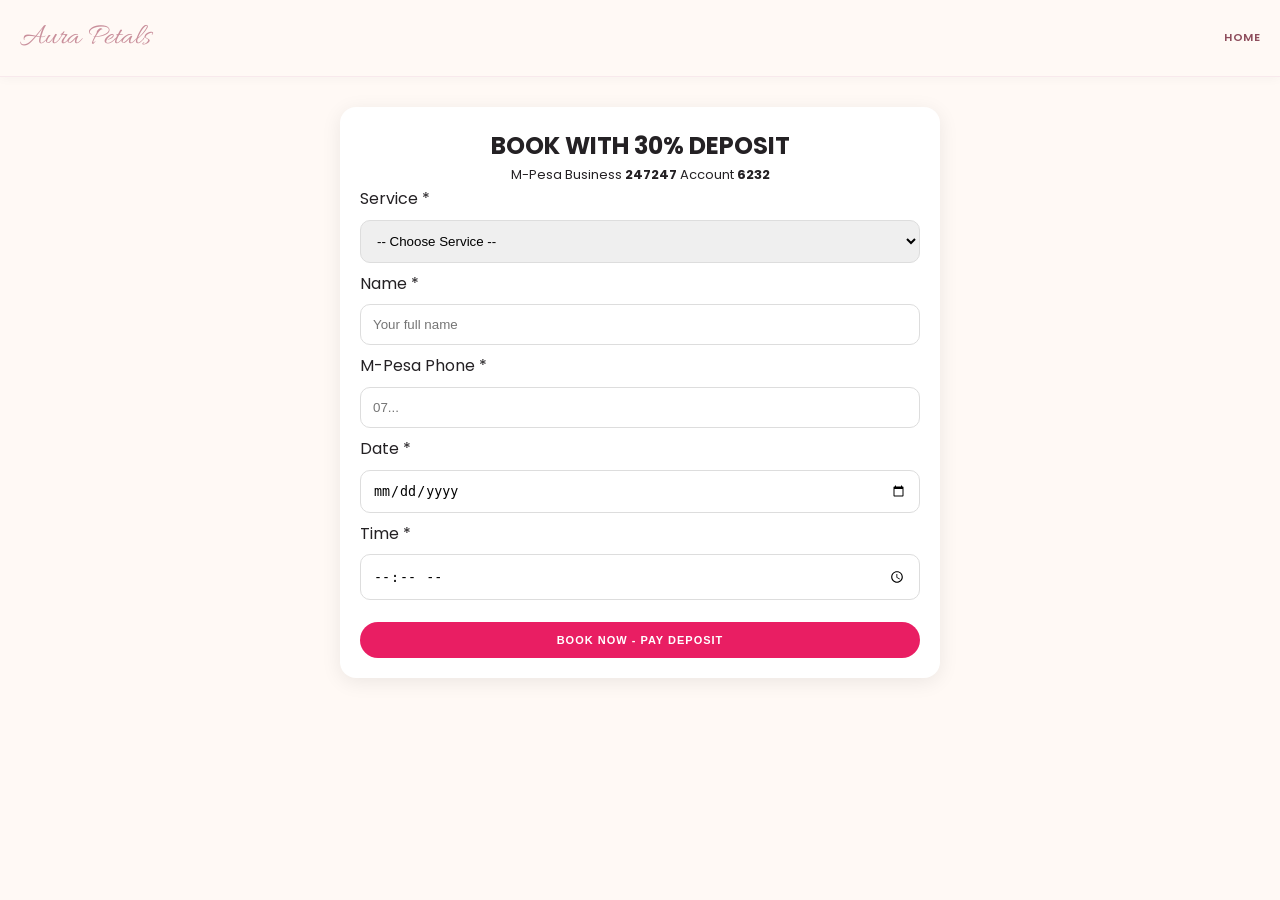
==== commit 284c0f2c: "added ear piercing 300 deposit 90" ====
--- a/booking.html
+++ b/booking.html
@@ -19,6 +19,7 @@
 <option value="Wigs Installation|2500|750">Wigs - KSh 2500 (Dep 750)</option>
 <option value="Eyebrows Shaping|500|150">Eyebrows - KSh 500 (Dep 150)</option>
 <option value="Facial Treatments|1000|300">Facial - KSh 1000 (Dep 300)</option>
+<option value="Ear Piercing|300|90">Ear Piercing - KSh 300 (Dep 90)</option>
 </select><div class="err-msg" id="e-service">This field is required</div>
 <label>Name *</label><input type="text" id="name" placeholder="Your full name"><div class="err-msg" id="e-name">This field is required</div>
 <label>M-Pesa Phone *</label><input type="tel" id="phone" placeholder="07..."><div class="err-msg" id="e-phone">Enter valid phone (07... 10 digits)</div>
@@ -31,12 +32,12 @@
 <div style="font-size:12px">Balance KSh <span id="sBalance">0</span> after service</div>
 <div style="font-size:11px;margin-top:6px;background:#fff;padding:8px;border-radius:8px">M-Pesa Business <b>247247</b> Account <b>6232</b><br>Send receipt to 0716397341</div>
 </div>
-<button class="btn-pink" style="width:100%;margin-top:14px" onclick="validateAndBook()">BOOK NOW - PAY DEPOSIT</button>
+<button class="btn-pink" style="width:100%;margin-top:14px;background:#E91E63;color:#fff;padding:12px;border-radius:24px;border:none;font-weight:bold" onclick="validateAndBook()">BOOK NOW - PAY DEPOSIT</button>
 </div>
 <script>
 function calc(){const v=document.getElementById('service').value;if(!v){document.getElementById('depositBox').style.display='none';return}const[name,price,deposit]=v.split('|');document.getElementById('sName').innerText=name;document.getElementById('sPrice').innerText=price;document.getElementById('sDeposit').innerText=deposit;document.getElementById('sBalance').innerText=price-deposit;document.getElementById('depositBox').style.display='block';}
 function showErr(id,show){document.getElementById(id).style.display=show?'block':'none';const inpId=id.replace('e-','');const el=document.getElementById(inpId);if(el){if(show) el.classList.add('error');else el.classList.remove('error');}}
 function validateAndBook(){let ok=true;const service=document.getElementById('service').value;const name=document.getElementById('name').value.trim();const phone=document.getElementById('phone').value.trim();const date=document.getElementById('date').value;const time=document.getElementById('time').value;if(!service){showErr('e-service',true);ok=false;}else showErr('e-service',false);if(name.length<3){showErr('e-name',true);ok=false;}else showErr('e-name',false);if(!/^0[17]\d{8}$/.test(phone)){showErr('e-phone',true);ok=false;}else showErr('e-phone',false);if(!date){showErr('e-date',true);ok=false;}else showErr('e-date',false);if(!time){showErr('e-time',true);ok=false;}else showErr('e-time',false);const alertBox=document.getElementById('topAlert');if(!ok){alertBox.style.display='block';alertBox.innerText='⚠️ Please fill all fields correctly before booking';window.scrollTo({top:0,behavior:'smooth'});return;}alertBox.style.display='none';const[sName,price,deposit]=service.split('|');const msg=`Hi Aura Petals! BOOKING REQUEST:\n\nService: ${sName}\nFull Price: KSh ${price}\nDeposit 30%: KSh ${deposit}\nBalance: KSh ${price-deposit}\n\nName: ${name}\nPhone: ${phone}\nDate: ${date}\nTime: ${time}\n\nI will pay deposit now via M-Pesa Business 247247 Account 6232 and send receipt.`;window.open(`https://wa.me/254716397341?text=${encodeURIComponent(msg)}`,'_blank');}
-(function(){const p=new URLSearchParams(location.search);if(p.get('service')){const sel=document.getElementById('service');for(let o of sel.options){if(o.value.toLowerCase().includes(p.get('service').toLowerCase())){sel.value=o.value;calc();break;}}}})();
+(function(){const p=new URLSearchParams(location.search);if(p.get('service')){const sel=document.getElementById('service');for(let o of sel.options){if(o.value.toLowerCase().includes(p.get('service').toLowerCase())){sel.value=o.value;calc();break;}} if(p.get('price')&&p.get('deposit')){document.getElementById('sName').innerText=p.get('service');document.getElementById('sPrice').innerText=p.get('price');document.getElementById('sDeposit').innerText=p.get('deposit');document.getElementById('sBalance').innerText=p.get('price')-p.get('deposit');document.getElementById('depositBox').style.display='block';}})();
 </script>
 </body></html>
